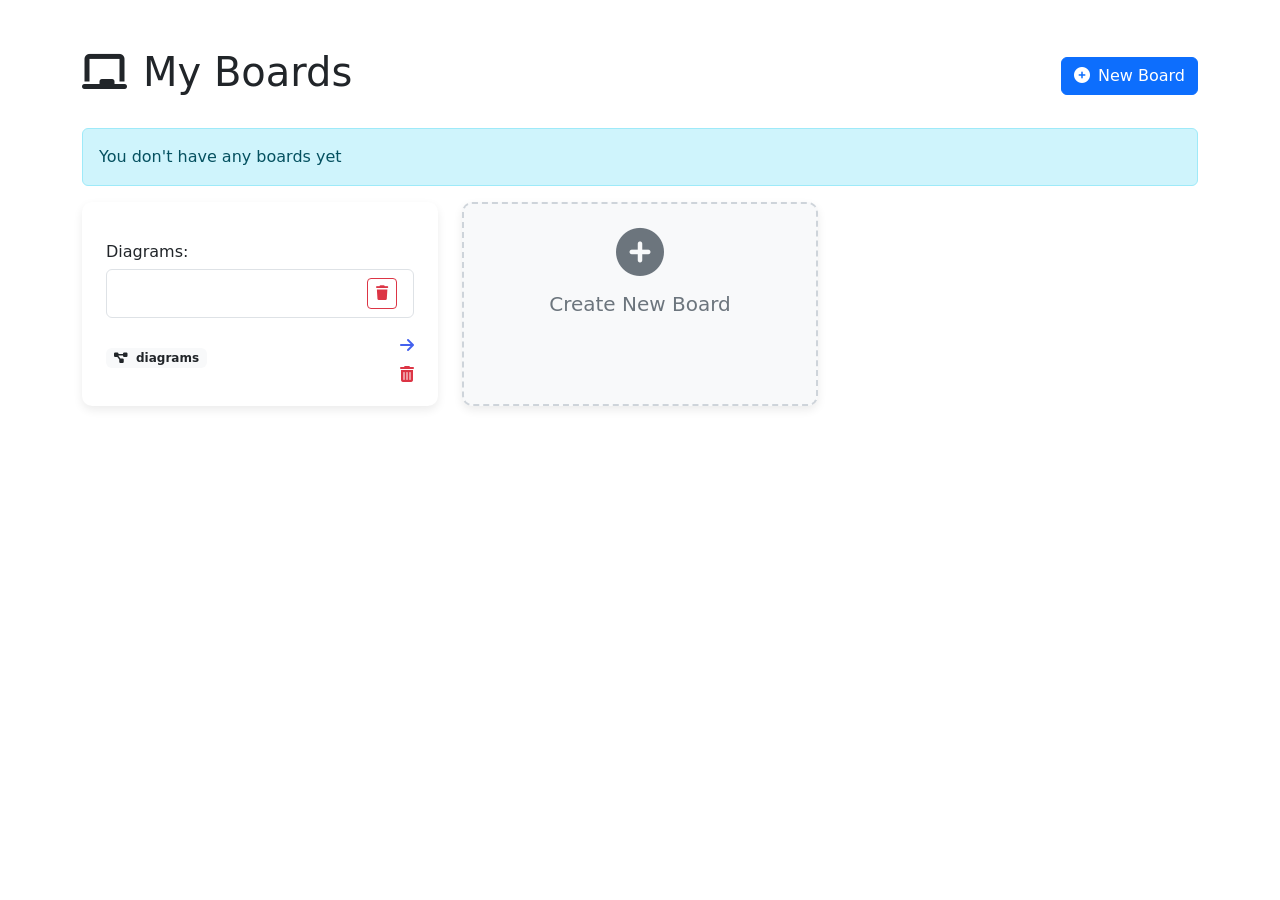
==== src/main/resources/templates/boards/boardsList.html @ fd4a2469 "add front hierarchy" ====
<!DOCTYPE html>
<html xmlns:th="http://www.thymeleaf.org">
<head>
  <meta charset="UTF-8">
  <meta name="viewport" content="width=device-width, initial-scale=1.0">
  <title>My Boards | ProjectFlow</title>
  <link href="https://cdn.jsdelivr.net/npm/bootstrap@5.3.0/dist/css/bootstrap.min.css" rel="stylesheet">
  <link rel="stylesheet" href="https://cdnjs.cloudflare.com/ajax/libs/font-awesome/6.4.0/css/all.min.css">
  <style>
    body {
      display: flex;
      flex-direction: column;
      min-height: 100vh;
    }

    .main-content {
      flex: 1;
    }

    .board-card {
      transition: all 0.3s ease;
      border: none;
      border-radius: 10px;
      box-shadow: 0 4px 10px rgba(0,0,0,0.08);
      height: 100%;
    }

    .board-card:hover {
      transform: translateY(-5px);
      box-shadow: 0 8px 20px rgba(0,0,0,0.12);
    }

    .board-card .card-body {
      padding: 1.5rem;
    }

    .board-card-title {
      color: #4361ee;
      font-weight: 600;
    }

    .create-board-card {
      background-color: #f8f9fa;
      border: 2px dashed #ced4da;
      display: flex;
      align-items: center;
      justify-content: center;
      cursor: pointer;
    }

    .create-board-card:hover {
      background-color: #e9ecef;
      border-color: #adb5bd;
    }

    .action-icons {
      display: flex;
      flex-direction: column;
      align-items: flex-end;
      gap: 8px;
    }

    .delete-btn {
      color: #dc3545;
      cursor: pointer;
      transition: all 0.2s ease;
    }

    .arrow-link {
      color: #4361ee;
      transition: all 0.2s ease;
      display: block;
    }

    .delete-btn:hover, .arrow-link:hover {
      transform: scale(1.1);
    }
    .diagram-item {
      display: flex;
      justify-content: space-between;
      align-items: center;
      padding: 8px 0;
      border-bottom: 1px solid #eee;
    }
    .diagram-list {
      margin-top: 15px;
      max-height: 200px;
      overflow-y: auto;
    }
    .diagram-actions {
      display: flex;
      gap: 10px;
    }

  </style>
  <meta name="_csrf" th:content="${_csrf.token}"/>
  <meta name="_csrf_header" th:content="${_csrf.headerName}"/>
</head>
<body>
<div class="main-content">
  <div class="container py-5">
    <div class="d-flex justify-content-between align-items-center mb-4">
      <h1><i class="fas fa-chalkboard me-3"></i>My Boards</h1>
      <a href="/boards/create" class="btn btn-primary">
        <i class="fas fa-plus-circle me-2"></i>New Board
      </a>
    </div>

    <!-- Проверка на пустой список досок -->
    <div th:if="${boards == null or boards.empty}">
      <div class="alert alert-info">You don't have any boards yet</div>
    </div>

    <div class="row row-cols-1 row-cols-md-3 g-4">
      <!-- Существующие доски -->
      <div class="col" th:each="board : ${boards}" th:with="boardId=${board.id}">
        <div class="card board-card">
          <div class="card-body">
            <h5 class="board-card-title" th:text="${board.title}"></h5>
            <p class="card-text text-muted" th:text="${board.description} ?: 'No description'"></p>

            <!-- Список диаграмм -->
            <div class="mt-3" th:if="${board.diagrams != null and !board.diagrams.empty}">
              <h6>Diagrams:</h6>
              <ul class="list-group">
                <li class="list-group-item d-flex justify-content-between align-items-center"
                    th:each="diagram : ${board.diagrams}">
                  <span th:text="${diagram.name} ?: 'Unnamed diagram'"></span>
                  <button class="btn btn-sm btn-outline-danger"
                          th:onclick="'deleteDiagram(' + ${boardId} + ',' + ${diagram.id} + ')'">
                    <i class="fas fa-trash"></i>
                  </button>
                </li>
              </ul>
            </div>

            <div class="d-flex justify-content-between align-items-center mt-3">
              <span class="badge bg-light text-dark">
                <i class="fas fa-diagram-project me-1"></i>
                <span th:text="${board.diagrams != null ? board.diagrams.size() : 0}"></span> diagrams
              </span>
              <div class="action-icons">
                <a th:href="@{'/boards/' + ${board.id}}" class="arrow-link">
                  <i class="fas fa-arrow-right"></i>
                </a>
                <i class="fas fa-trash-alt delete-btn"
                   th:onclick="'deleteBoard(' + ${board.id} + ')'"></i>
              </div>
            </div>
          </div>
        </div>
      </div>

      <!-- Карточка для создания новой доски -->
      <div class="col">
        <a href="/boards/create" class="text-decoration-none">
          <div class="card board-card create-board-card h-100">
            <div class="card-body text-center">
              <i class="fas fa-plus-circle fa-3x text-secondary mb-3"></i>
              <h5 class="text-secondary">Create New Board</h5>
            </div>
          </div>
        </a>
      </div>
    </div>
  </div>
</div>

<script>
  // Удаление доски
  async function deleteBoard(boardId) {
    if (confirm('Are you sure you want to delete this board? All diagrams will be lost!')) {
      try {
        const csrfToken = document.querySelector('meta[name="_csrf"]').content;
        const csrfHeader = document.querySelector('meta[name="_csrf_header"]').content;

        const response = await fetch(`/boards/${boardId}`, {
          method: 'DELETE',
          headers: {
            [csrfHeader]: csrfToken,
            'Content-Type': 'application/json'
          }
        });

        if (response.ok) {
          window.location.reload();
        } else {
          alert('Error deleting board');
        }
      } catch (error) {
        console.error('Error:', error);
        alert('Server error');
      }
    }
  }

  // Удаление диаграммы
  async function deleteDiagram(boardId, diagramId) {
    if (confirm('Are you sure you want to delete this diagram?')) {
      try {
        const csrfToken = document.querySelector('meta[name="_csrf"]').content;
        const csrfHeader = document.querySelector('meta[name="_csrf_header"]').content;

        const response = await fetch(`/boards/${boardId}/diagrams/${diagramId}`, {
          method: 'DELETE',
          headers: {
            [csrfHeader]: csrfToken,
            'Content-Type': 'application/json'
          }
        });

        if (response.ok) {
          window.location.reload();
        } else {
          alert('Error deleting diagram');
        }
      } catch (error) {
        console.error('Error:', error);
        alert('Server error');
      }
    }
  }
</script>

<div th:insert="~{fragments/backToMenu :: back-to-menu-footer}"></div>

</body>
</html>
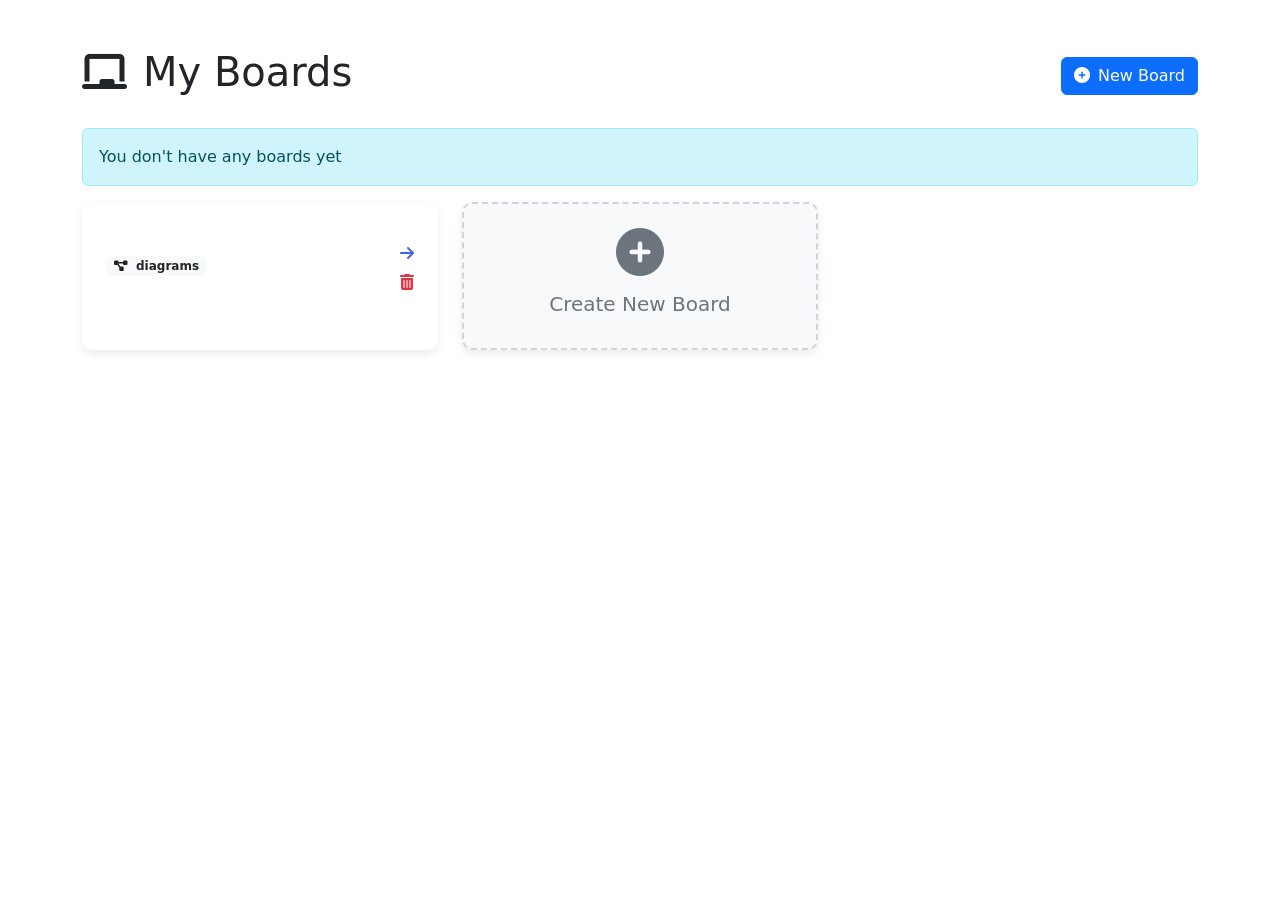
==== commit dd50c558: "add function update title diagram" ====
--- a/src/main/resources/templates/boards/boardsList.html
+++ b/src/main/resources/templates/boards/boardsList.html
@@ -75,23 +75,6 @@
     .delete-btn:hover, .arrow-link:hover {
       transform: scale(1.1);
     }
-    .diagram-item {
-      display: flex;
-      justify-content: space-between;
-      align-items: center;
-      padding: 8px 0;
-      border-bottom: 1px solid #eee;
-    }
-    .diagram-list {
-      margin-top: 15px;
-      max-height: 200px;
-      overflow-y: auto;
-    }
-    .diagram-actions {
-      display: flex;
-      gap: 10px;
-    }
-
   </style>
   <meta name="_csrf" th:content="${_csrf.token}"/>
   <meta name="_csrf_header" th:content="${_csrf.headerName}"/>
@@ -113,26 +96,11 @@
 
     <div class="row row-cols-1 row-cols-md-3 g-4">
       <!-- Существующие доски -->
-      <div class="col" th:each="board : ${boards}" th:with="boardId=${board.id}">
+      <div class="col" th:each="board : ${boards}">
         <div class="card board-card">
           <div class="card-body">
             <h5 class="board-card-title" th:text="${board.title}"></h5>
             <p class="card-text text-muted" th:text="${board.description} ?: 'No description'"></p>
-
-            <!-- Список диаграмм -->
-            <div class="mt-3" th:if="${board.diagrams != null and !board.diagrams.empty}">
-              <h6>Diagrams:</h6>
-              <ul class="list-group">
-                <li class="list-group-item d-flex justify-content-between align-items-center"
-                    th:each="diagram : ${board.diagrams}">
-                  <span th:text="${diagram.name} ?: 'Unnamed diagram'"></span>
-                  <button class="btn btn-sm btn-outline-danger"
-                          th:onclick="'deleteDiagram(' + ${boardId} + ',' + ${diagram.id} + ')'">
-                    <i class="fas fa-trash"></i>
-                  </button>
-                </li>
-              </ul>
-            </div>
 
             <div class="d-flex justify-content-between align-items-center mt-3">
               <span class="badge bg-light text-dark">
@@ -193,33 +161,6 @@
       }
     }
   }
-
-  // Удаление диаграммы
-  async function deleteDiagram(boardId, diagramId) {
-    if (confirm('Are you sure you want to delete this diagram?')) {
-      try {
-        const csrfToken = document.querySelector('meta[name="_csrf"]').content;
-        const csrfHeader = document.querySelector('meta[name="_csrf_header"]').content;
-
-        const response = await fetch(`/boards/${boardId}/diagrams/${diagramId}`, {
-          method: 'DELETE',
-          headers: {
-            [csrfHeader]: csrfToken,
-            'Content-Type': 'application/json'
-          }
-        });
-
-        if (response.ok) {
-          window.location.reload();
-        } else {
-          alert('Error deleting diagram');
-        }
-      } catch (error) {
-        console.error('Error:', error);
-        alert('Server error');
-      }
-    }
-  }
 </script>
 
 <div th:insert="~{fragments/backToMenu :: back-to-menu-footer}"></div>
